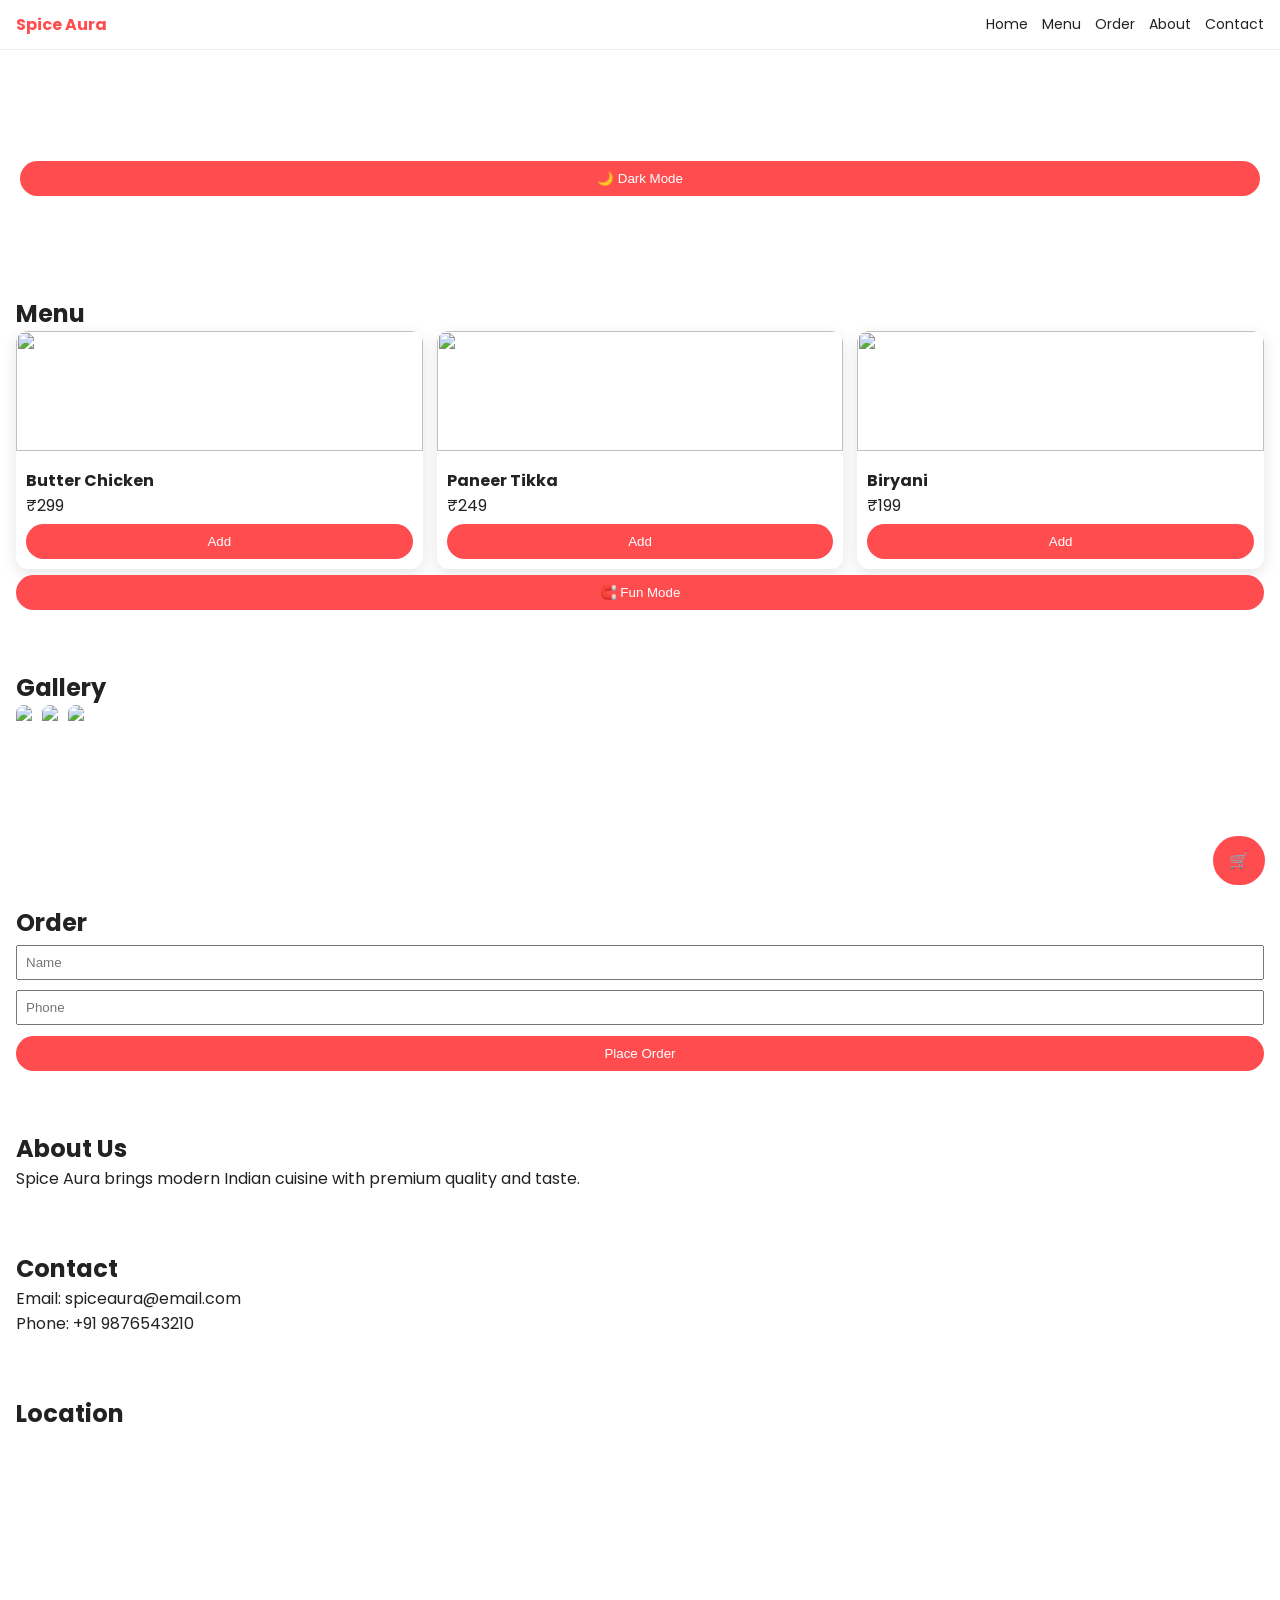
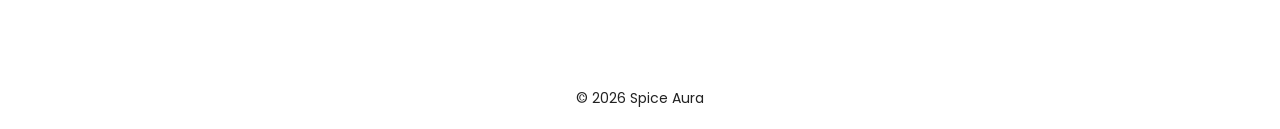
==== Spice_Aura.html @ 0f2430c5 "Add files via upload" ====
<!DOCTYPE html>
<html lang="en">
<head>
<meta charset="UTF-8" />
<meta name="viewport" content="width=device-width, initial-scale=1.0" />
<title>Spice Aura • Premium Fixed</title>
<link href="https://fonts.googleapis.com/css2?family=Poppins:wght@300;400;500;600;700&display=swap" rel="stylesheet">
<script src="https://cdnjs.cloudflare.com/ajax/libs/matter-js/0.19.0/matter.min.js"></script>

<style>
:root{--primary:#ff4d4f;--bg:#fff;--text:#222}
*{margin:0;padding:0;box-sizing:border-box}
body{font-family:Poppins,sans-serif;background:var(--bg);color:var(--text)}
.dark{--bg:#121212;--text:#eee}

/* NAVBAR IMPROVED */
nav{display:flex;justify-content:space-between;align-items:center;padding:12px 16px;background:var(--bg);position:sticky;top:0;z-index:1000;border-bottom:1px solid #eee}
.logo{font-weight:700;color:var(--primary)}
.menu{display:flex;gap:14px;flex-wrap:wrap}
.menu a{text-decoration:none;color:var(--text);font-size:14px;position:relative;transition:0.3s}
.menu a::after{content:'';position:absolute;width:0;height:2px;background:var(--primary);left:0;bottom:-4px;transition:0.3s}
.menu a:hover::after{width:100%}
.menu a:visited{color:var(--text)}
.hamburger{display:none;font-size:24px;cursor:pointer}

/* MOBILE MENU FIXED */
.mobile{
position:absolute;
top:60px;
left:0;
width:100%;
background:var(--bg);
display:none;
flex-direction:column;
border-bottom:1px solid #eee;
animation:slideDown .3s ease;
}
.mobile a{padding:14px;border-top:1px solid #eee;text-decoration:none;color:var(--text);transition:0.3s}
.mobile a:hover{background:rgba(0,0,0,0.05);padding-left:20px}
.mobile a:visited{color:var(--text)}
.mobile.show{display:flex}

@keyframes slideDown{
from{opacity:0;transform:translateY(-10px)}
to{opacity:1;transform:translateY(0)}
}

.hero{padding:70px 20px;text-align:center;background:url('https://images.unsplash.com/photo-1600891964599-f61ba0e24092')center/cover;color:#fff}

.section{padding:30px 16px}
.grid{display:grid;grid-template-columns:repeat(auto-fit,minmax(150px,1fr));gap:14px}

.card{background:#fff;border-radius:12px;overflow:hidden;box-shadow:0 5px 15px rgba(0,0,0,.1);transition:.3s}
.card:hover{transform:translateY(-5px)}
.dark .card{background:#1e1e1e}
.card img{width:100%;height:120px;object-fit:cover}
.card .info{padding:10px}

.btn{padding:10px 14px;border:none;background:var(--primary);color:#fff;border-radius:20px;margin-top:6px;width:100%}

.cart-btn{position:fixed;bottom:15px;right:15px;background:var(--primary);color:#fff;padding:12px 16px;border-radius:30px}
.cart{position:fixed;right:-100%;top:0;width:260px;height:100%;background:var(--bg);transition:.3s;padding:15px;overflow:auto}
.cart.open{right:0}

.slider{display:flex;gap:10px;overflow:auto}
.slider img{height:140px;border-radius:10px}

iframe{width:100%;height:200px;border:0}

footer{text-align:center;padding:20px;font-size:14px}

/* RESPONSIVE FIXES */
@media(max-width:768px){
.menu{display:none}
.hamburger{display:block}
}
</style>
</head>
<body>

<nav>
<div class="logo">Spice Aura</div>
<div class="menu">
<a href="#">Home</a>
<a href="#menu">Menu</a>
<a href="#order">Order</a>
<a href="#about">About</a>
<a href="#contact">Contact</a>
</div>
<div class="hamburger" onclick="toggleMenu()">☰</div>
</nav>

<div id="mobileMenu" class="mobile">
<a href="#">Home</a>
<a href="#menu">Menu</a>
<a href="#order">Order</a>
<a href="#about">About</a>
<a href="#contact">Contact</a>
</div>

<section class="hero">
<h1>Modern Indian Food</h1>
<button class="btn" onclick="toggleDark()">🌙 Dark Mode</button>
</section>

<section id="menu" class="section">
<h2>Menu</h2>
<div class="grid" id="foods"></div>
<button class="btn" onclick="gravity()">🧲 Fun Mode</button>
</section>

<section class="section">
<h2>Gallery</h2>
<div class="slider">
<img src="https://images.unsplash.com/photo-1546833999-b9f581a1996d">
<img src="https://images.unsplash.com/photo-1603894584373-5ac82b2ae398">
<img src="https://images.unsplash.com/photo-1604908176997-125f25cc6f3d">
</div>
</section>

<section id="order" class="section">
<h2>Order</h2>
<input placeholder="Name" style="width:100%;padding:8px;margin:5px 0">
<input placeholder="Phone" style="width:100%;padding:8px;margin:5px 0">
<button class="btn">Place Order</button>
</section>

<!-- NEW PAGE SECTIONS -->
<section id="about" class="section">
<h2>About Us</h2>
<p>Spice Aura brings modern Indian cuisine with premium quality and taste.</p>
</section>

<section id="contact" class="section">
<h2>Contact</h2>
<p>Email: spiceaura@email.com</p>
<p>Phone: +91 9876543210</p>
</section>

<section class="section">
<h2>Location</h2>
<iframe src="https://maps.google.com/maps?q=Hyderabad&t=&z=13&ie=UTF8&iwloc=&output=embed"></iframe>
</section>

<div class="cart" id="cart"></div>
<div class="cart-btn" onclick="toggleCart()">🛒</div>

<footer>© 2026 Spice Aura</footer>

<script>
const data=[
{name:'Butter Chicken',price:299,img:'https://images.unsplash.com/photo-1603894584373-5ac82b2ae398'},
{name:'Paneer Tikka',price:249,img:'https://images.unsplash.com/photo-1546833999-b9f581a1996d'},
{name:'Biryani',price:199,img:'https://images.unsplash.com/photo-1604908176997-125f25cc6f3d'}
];

const foods=document.getElementById('foods');
const cartBox=document.getElementById('cart');
let cart=[];

function render(){
foods.innerHTML='';
data.forEach((f,i)=>{
foods.innerHTML+=`<div class='card'>
<img src='${f.img}'>
<div class='info'>
<h4>${f.name}</h4>
<p>₹${f.price}</p>
<button class='btn' onclick='add(${i})'>Add</button>
</div></div>`
})}
render();

function add(i){cart.push(data[i]);cartBox.innerHTML='<h3>Cart</h3>'+cart.map(x=>x.name).join('<br>')}
function toggleCart(){cartBox.classList.toggle('open')}

function toggleMenu(){
document.getElementById('mobileMenu').classList.toggle('show')
}

function toggleDark(){document.body.classList.toggle('dark')}

function gravity(){
const {Engine,Render,Runner,Bodies,Composite}=Matter;
const engine=Engine.create();
const render=Render.create({element:document.body,engine});
let boxes=data.map((_,i)=>Bodies.rectangle(200+i*80,100,100,40));
const ground=Bodies.rectangle(400,600,810,60,{isStatic:true});
Composite.add(engine.world,[...boxes,ground]);
Render.run(render);Runner.run(Runner.create(),engine)
}
</script>

</body>
</html>
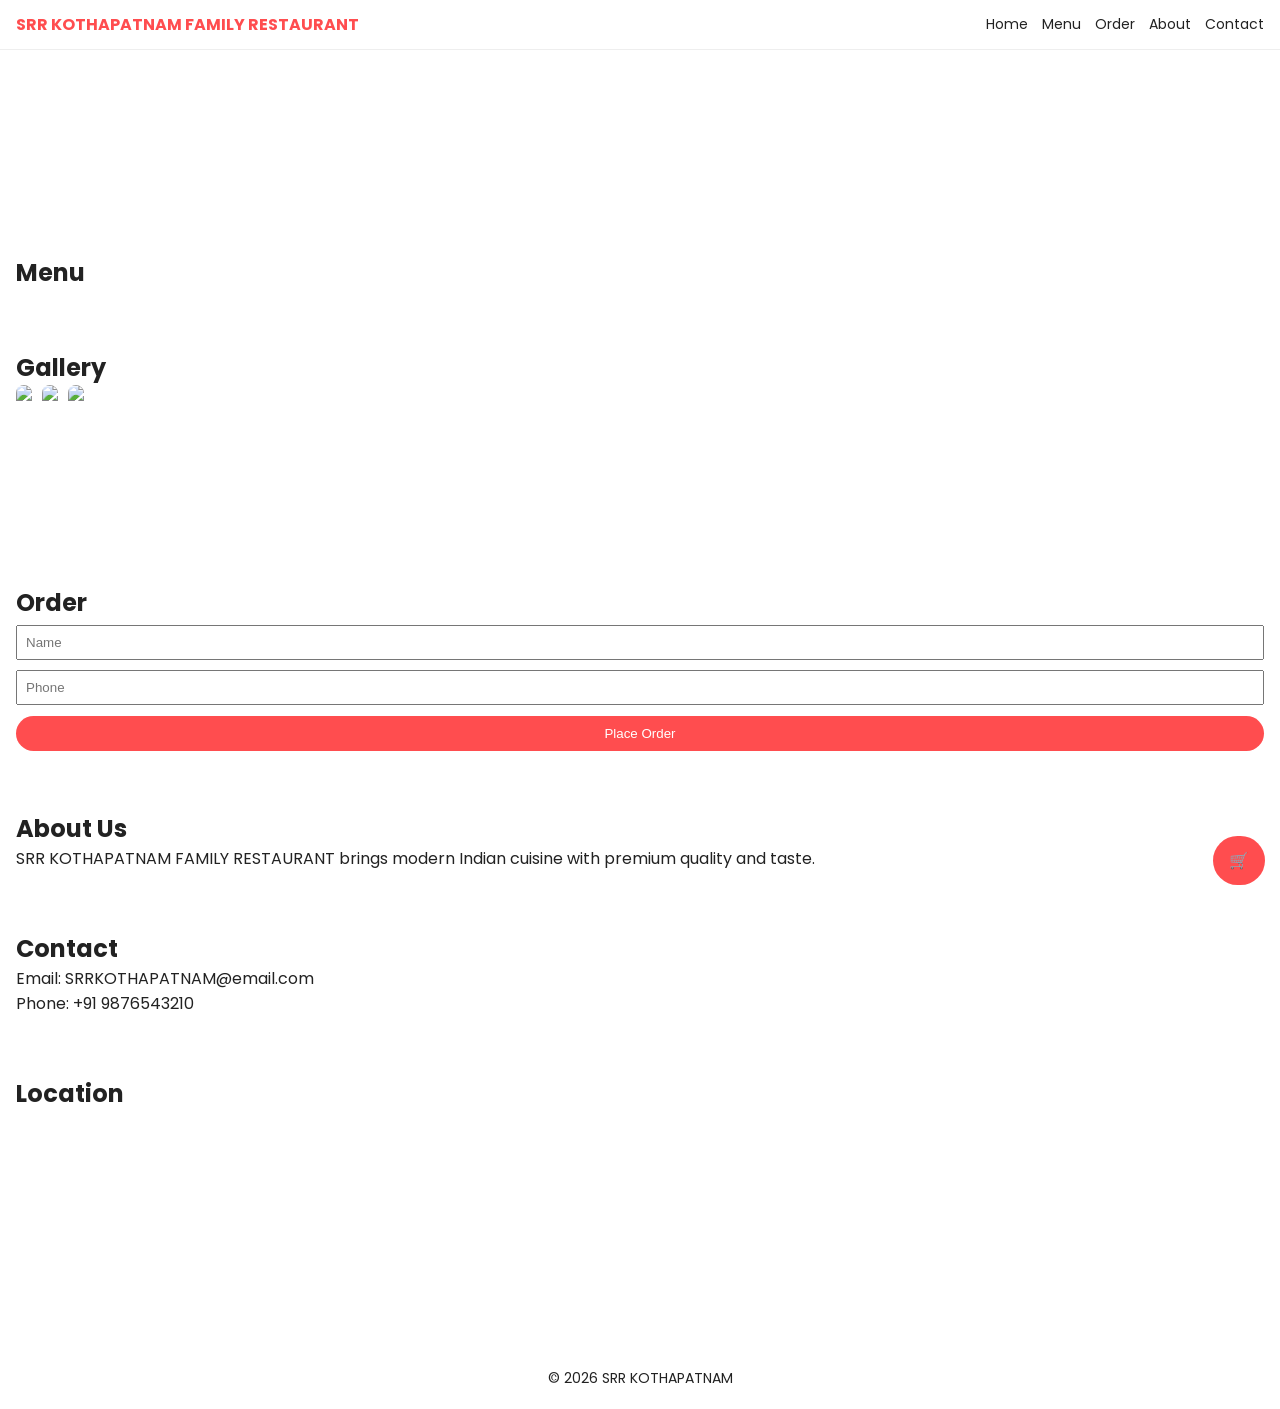
==== commit ec9a1ee2: "Update Spice_Aura.html" ====
--- a/Spice_Aura.html
+++ b/Spice_Aura.html
@@ -79,7 +79,7 @@
 <body>
 
 <nav>
-<div class="logo">Spice Aura</div>
+<div class="logo">SRR KOTHAPATNAM FAMILY RESTAURANT</div>
 <div class="menu">
 <a href="#">Home</a>
 <a href="#menu">Menu</a>
@@ -100,13 +100,11 @@
 
 <section class="hero">
 <h1>Modern Indian Food</h1>
-<button class="btn" onclick="toggleDark()">🌙 Dark Mode</button>
 </section>
 
 <section id="menu" class="section">
 <h2>Menu</h2>
 <div class="grid" id="foods"></div>
-<button class="btn" onclick="gravity()">🧲 Fun Mode</button>
 </section>
 
 <section class="section">
@@ -128,12 +126,12 @@
 <!-- NEW PAGE SECTIONS -->
 <section id="about" class="section">
 <h2>About Us</h2>
-<p>Spice Aura brings modern Indian cuisine with premium quality and taste.</p>
+<p>SRR KOTHAPATNAM FAMILY RESTAURANT brings modern Indian cuisine with premium quality and taste.</p>
 </section>
 
 <section id="contact" class="section">
 <h2>Contact</h2>
-<p>Email: spiceaura@email.com</p>
+<p>Email: SRRKOTHAPATNAM@email.com</p>
 <p>Phone: +91 9876543210</p>
 </section>
 
@@ -145,7 +143,7 @@
 <div class="cart" id="cart"></div>
 <div class="cart-btn" onclick="toggleCart()">🛒</div>
 
-<footer>© 2026 Spice Aura</footer>
+<footer>© 2026 SRR KOTHAPATNAM</footer>
 
 <script>
 const data=[
@@ -178,7 +176,7 @@
 document.getElementById('mobileMenu').classList.toggle('show')
 }
 
-function toggleDark(){document.body.classList.toggle('dark')}
+}
 
 function gravity(){
 const {Engine,Render,Runner,Bodies,Composite}=Matter;
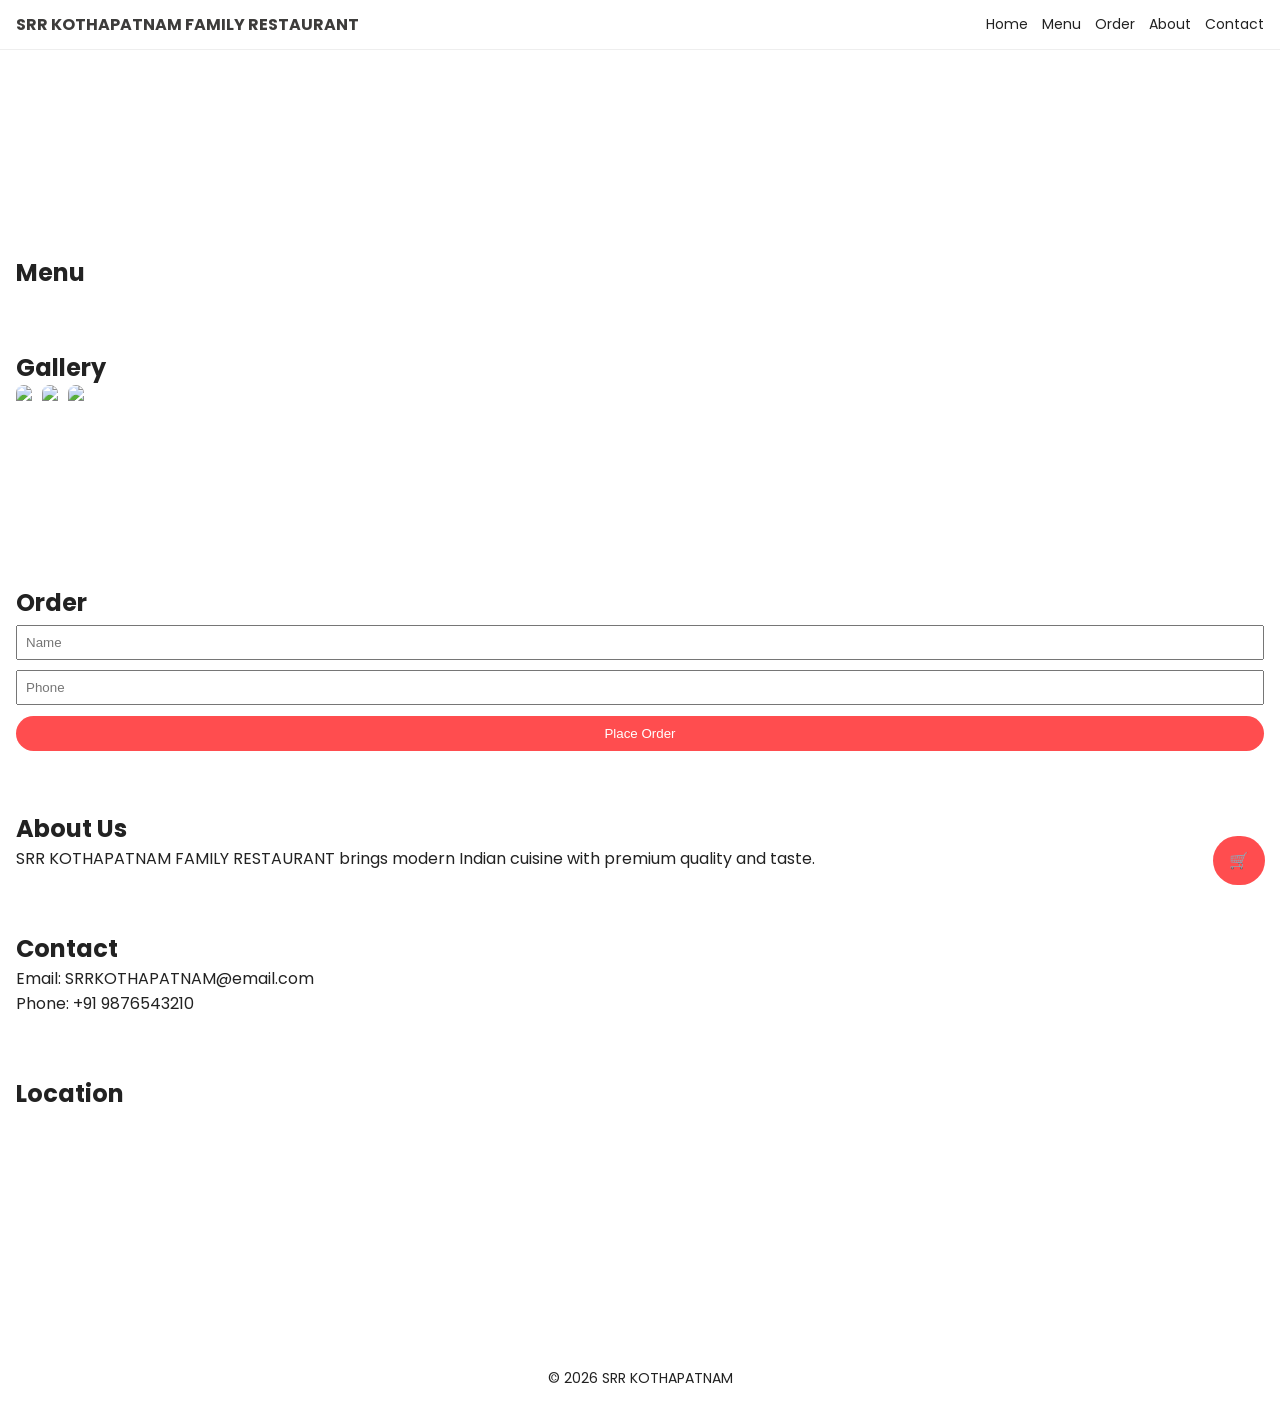
==== commit 62abe972: "Update Spice_Aura.html" ====
--- a/Spice_Aura.html
+++ b/Spice_Aura.html
@@ -15,7 +15,7 @@
 
 /* NAVBAR IMPROVED */
 nav{display:flex;justify-content:space-between;align-items:center;padding:12px 16px;background:var(--bg);position:sticky;top:0;z-index:1000;border-bottom:1px solid #eee}
-.logo{font-weight:700;color:var(--primary)}
+.logo{font-weight:700;color:#3D3C3B}
 .menu{display:flex;gap:14px;flex-wrap:wrap}
 .menu a{text-decoration:none;color:var(--text);font-size:14px;position:relative;transition:0.3s}
 .menu a::after{content:'';position:absolute;width:0;height:2px;background:var(--primary);left:0;bottom:-4px;transition:0.3s}
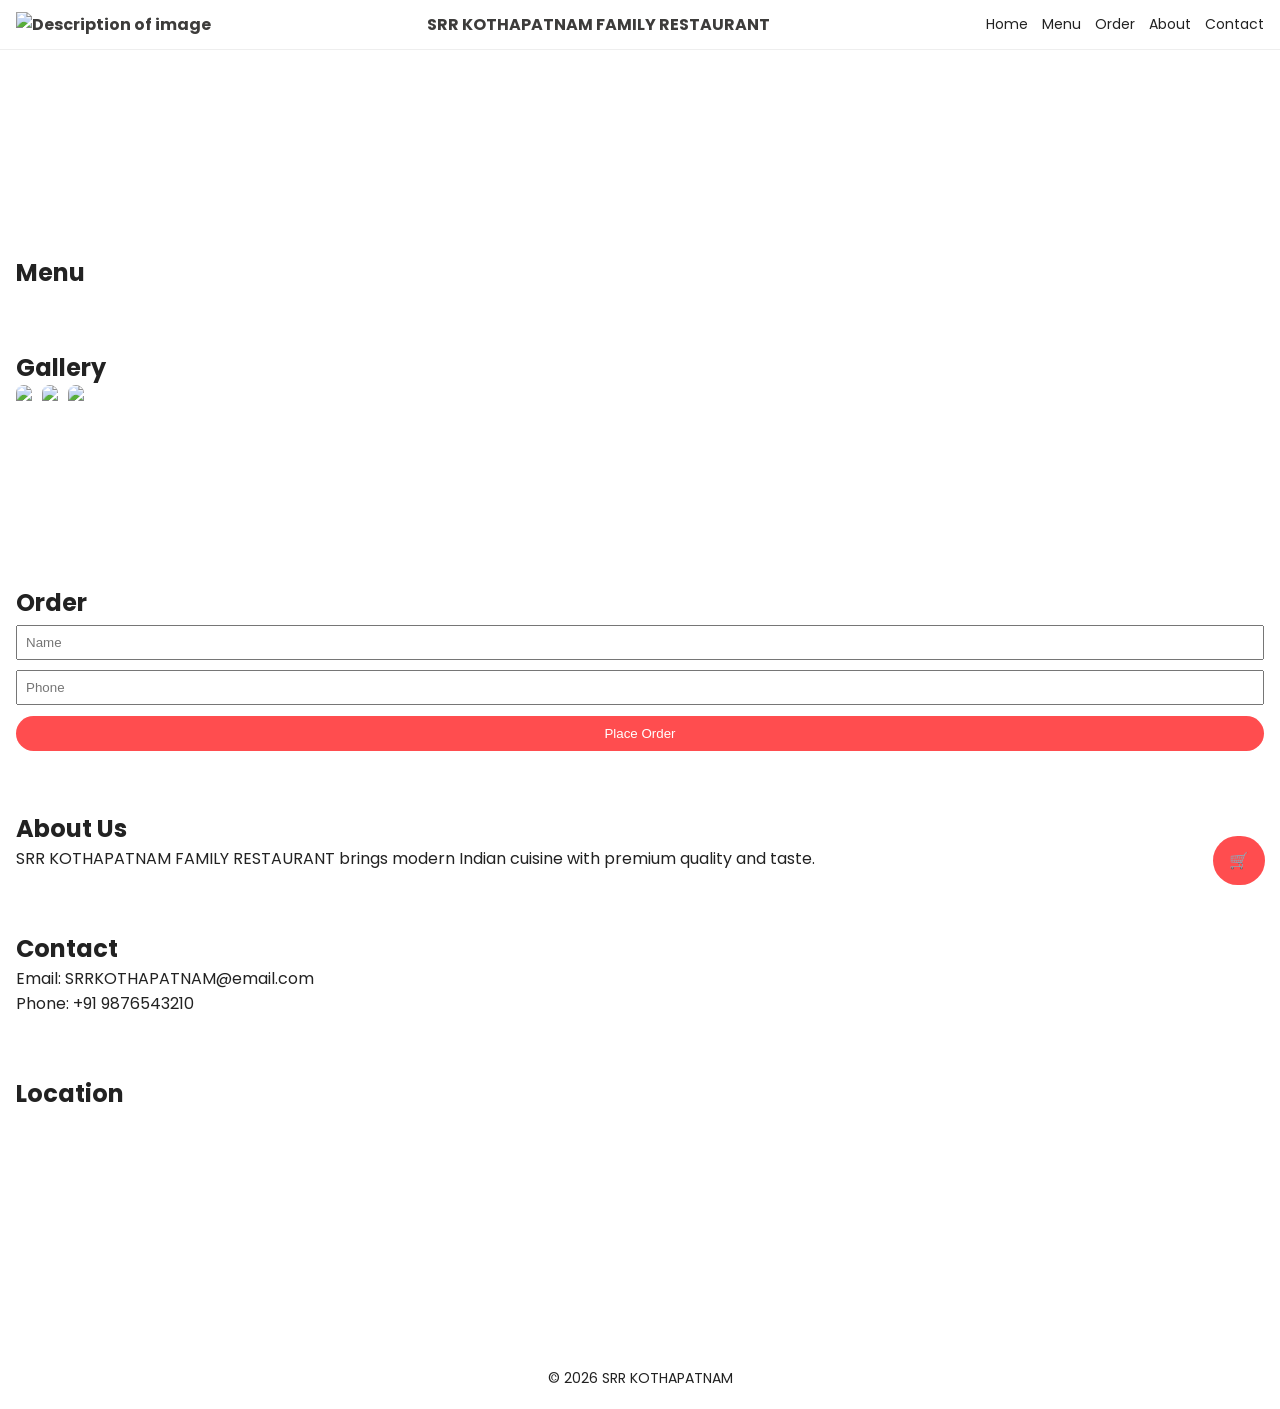
==== commit c2212de3: "Update Spice_Aura.html" ====
--- a/Spice_Aura.html
+++ b/Spice_Aura.html
@@ -79,6 +79,9 @@
 <body>
 
 <nav>
+  <div Class ="logo">
+    <img src="https://github.com/ManoharAnumalla/rest/" alt="Description of image">
+</div>
 <div class="logo">SRR KOTHAPATNAM FAMILY RESTAURANT</div>
 <div class="menu">
 <a href="#">Home</a>
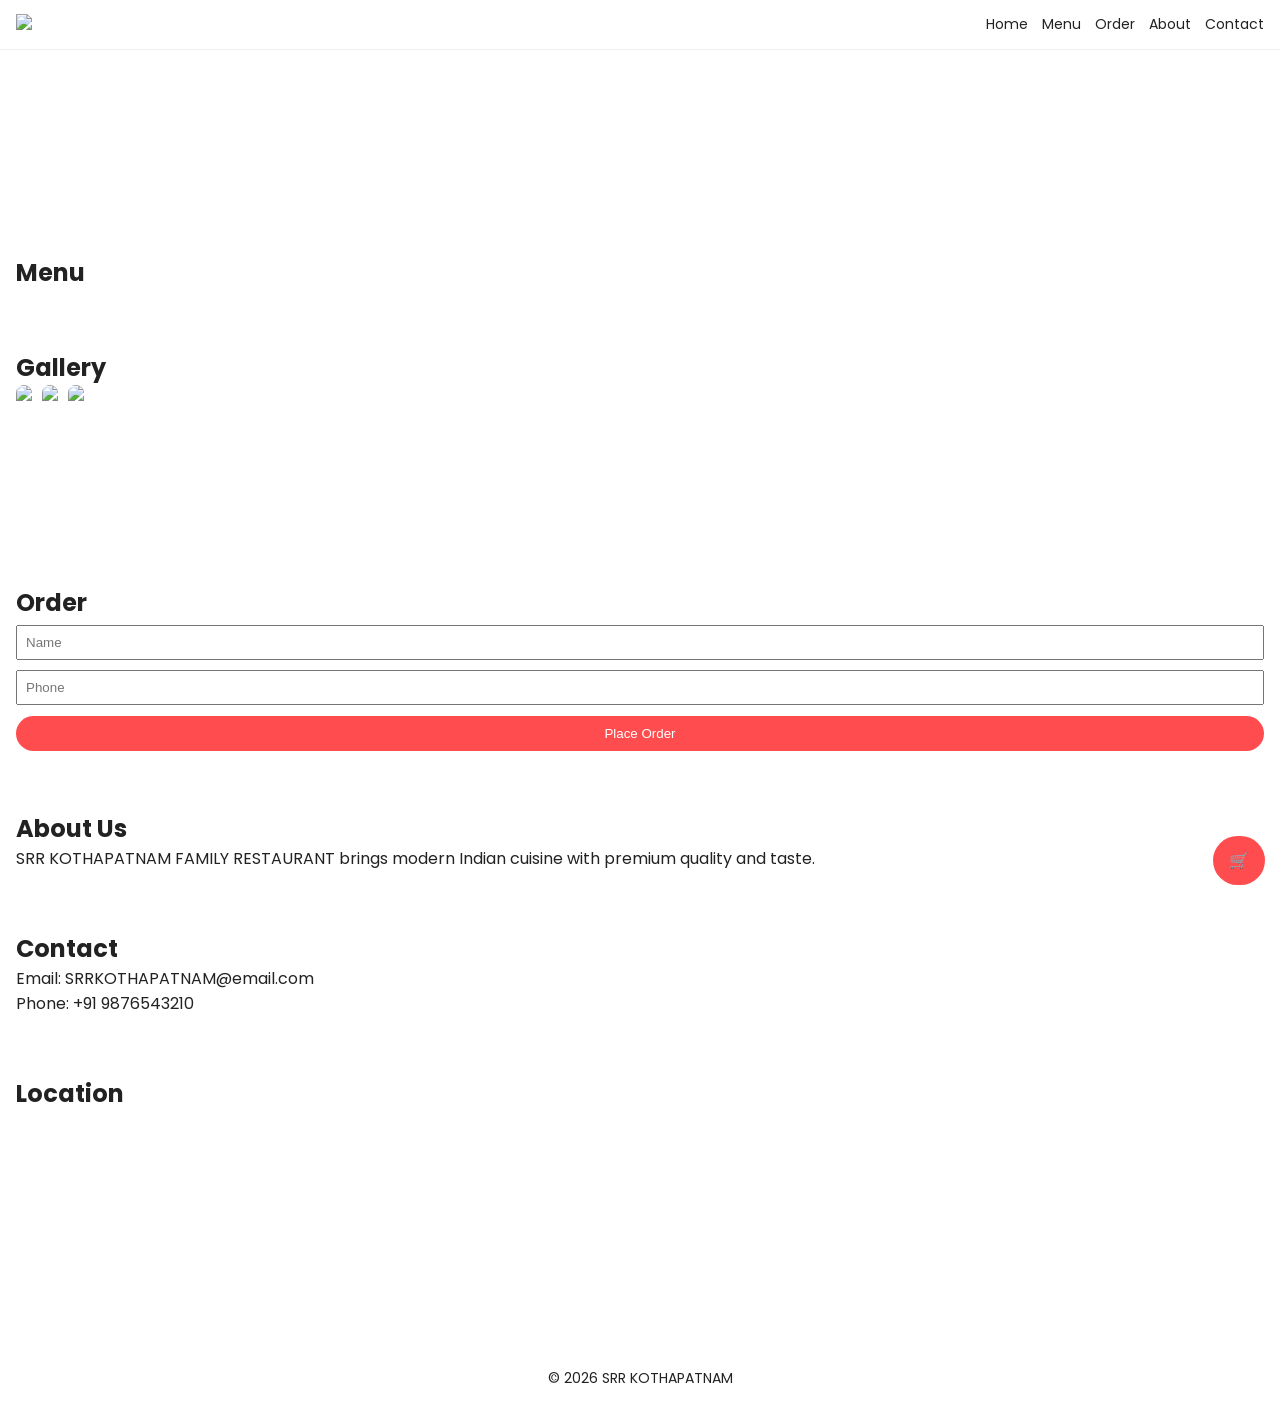
==== commit 22f8e2a3: "Update Spice_Aura.html" ====
--- a/Spice_Aura.html
+++ b/Spice_Aura.html
@@ -80,9 +80,9 @@
 
 <nav>
   <div Class ="logo">
-    <img src="https://github.com/ManoharAnumalla/rest/" alt="Description of image">
+    <img src="https://github.com/ManoharAnumalla/rest/blob/main/image-removebg-preview%20(4).png">
 </div>
-<div class="logo">SRR KOTHAPATNAM FAMILY RESTAURANT</div>
+
 <div class="menu">
 <a href="#">Home</a>
 <a href="#menu">Menu</a>
